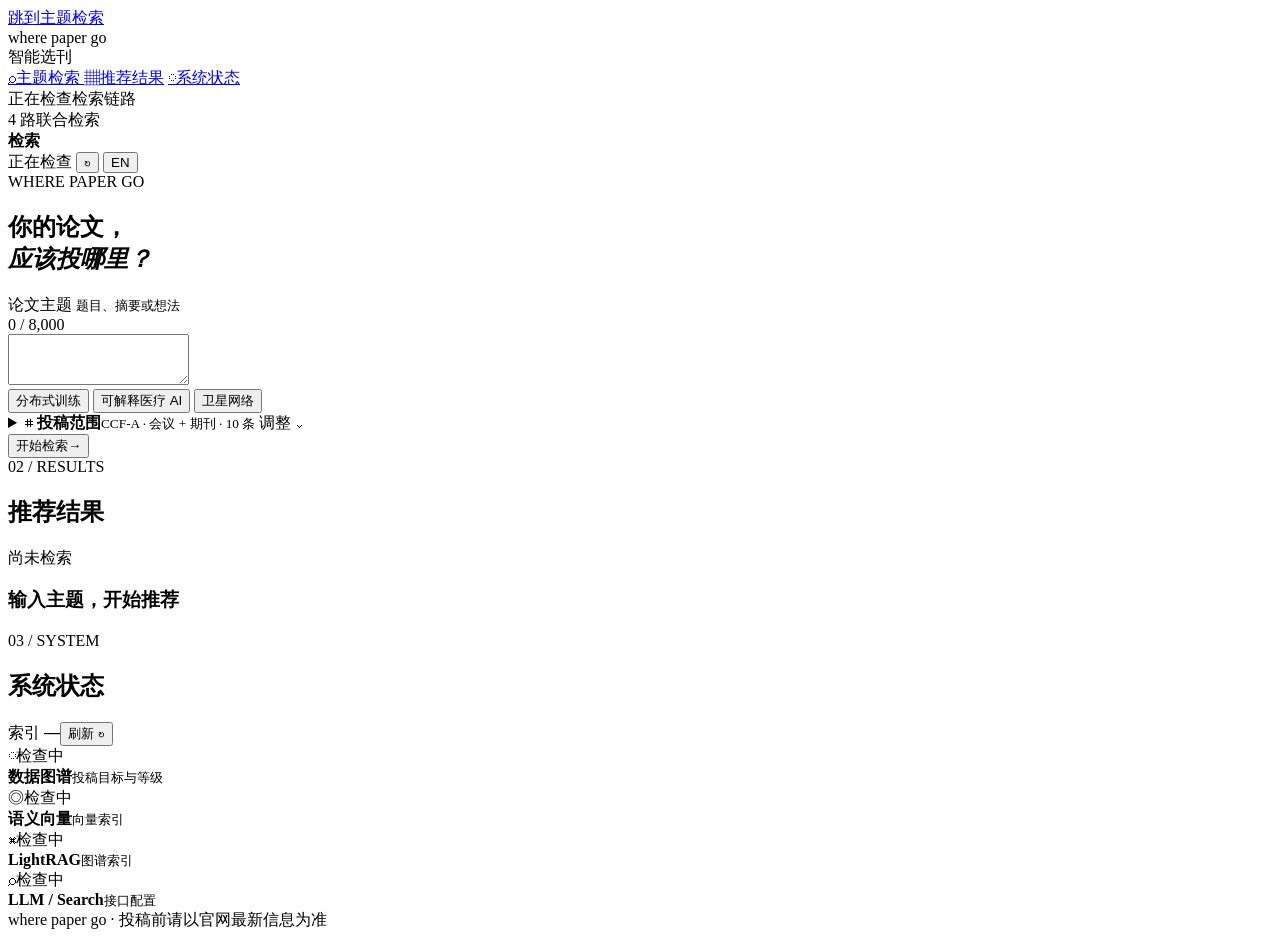
==== where_paper_go/static/index.html @ 024ef4a7 "Initial release" ====
<!doctype html>
<html lang="zh-CN">
  <head>
    <meta charset="utf-8" />
    <meta name="viewport" content="width=device-width, initial-scale=1" />
    <meta name="theme-color" content="#6750A4" />
    <meta name="color-scheme" content="light" />
    <title>where paper go · 投稿目标推荐</title>
    <link rel="preconnect" href="https://fonts.googleapis.com" />
    <link rel="preconnect" href="https://fonts.gstatic.com" crossorigin />
    <link href="https://fonts.googleapis.com/css2?family=Roboto:wght@400;500;700&amp;display=swap" rel="stylesheet" />
    <link rel="stylesheet" href="/styles.css" />
  </head>
  <body>
    <a class="skip-link" href="#search-workbench" data-i18n="skip_to_search">跳到主题检索</a>
    <div class="ambient-layer" aria-hidden="true">
      <span class="ambient-shape ambient-shape-one"></span>
      <span class="ambient-shape ambient-shape-two"></span>
      <span class="ambient-shape ambient-shape-three"></span>
    </div>
    <div class="app-shell">
      <aside class="sidebar" aria-label="主导航" data-i18n-aria-label="main_navigation">
        <div class="brand">
          <div class="brand-mark" aria-hidden="true"><span></span><span></span><span></span></div>
          <div>
            <div class="brand-name">where paper go</div>
            <div class="brand-caption" data-i18n="brand_caption">智能选刊</div>
          </div>
        </div>

        <nav class="nav-list">
          <a class="nav-item active" href="#search-workbench" aria-label="前往主题检索" data-i18n-aria-label="nav_search_aria" aria-current="location">
            <span class="nav-icon" aria-hidden="true">⌕</span><span data-i18n="nav_search">主题检索</span><span class="nav-dot" aria-hidden="true"></span>
          </a>
          <a class="nav-item" href="#result-area" aria-label="前往推荐结果" data-i18n-aria-label="nav_results_aria"><span class="nav-icon" aria-hidden="true">▦</span><span data-i18n="nav_results">推荐结果</span></a>
          <a class="nav-item" href="#system-status" aria-label="前往系统状态" data-i18n-aria-label="nav_system_aria"><span class="nav-icon" aria-hidden="true">◌</span><span data-i18n="nav_system">系统状态</span></a>
        </nav>

        <div class="sidebar-bottom">
          <div class="sidebar-rule"></div>
          <div class="mini-status"><span class="status-pulse loading"></span><span data-i18n="checking_pipeline">正在检查检索链路</span></div>
          <div class="sidebar-note" data-i18n="four_way_retrieval">4 路联合检索</div>
        </div>
      </aside>

      <main class="main-content">
        <header class="topbar">
          <div class="breadcrumb"><strong data-i18n="search">检索</strong></div>
          <div class="topbar-actions">
            <span class="live-badge loading" id="live-badge" aria-label="系统状态：正在检查">
              <span class="status-pulse loading"></span>
              <span id="live-badge-label">正在检查</span>
              <span class="live-progress" aria-hidden="true">
                <i data-live-step="llm"></i><i data-live-step="vector"></i><i data-live-step="graph"></i><i data-live-step="search"></i>
              </span>
            </span>
            <button class="icon-button" id="refresh-health" type="button" title="刷新系统状态" aria-label="刷新系统状态" data-i18n-title="refresh_status" data-i18n-aria-label="refresh_status">↻</button>
            <button class="language-button" id="language-toggle" type="button" title="Switch to English" aria-label="Switch to English"><span id="language-toggle-label" aria-hidden="true">EN</span></button>
          </div>
        </header>

        <section class="hero" id="search-workbench" aria-labelledby="hero-title">
          <div class="eyebrow"><span class="eyebrow-line"></span>WHERE PAPER GO</div>
          <h1 id="hero-title" data-i18n-html="hero_title">你的论文，<br /><em>应该投哪里？</em></h1>

          <form class="search-card" id="search-form">
            <div class="query-field">
              <div class="query-field-head">
                <label for="query-input"><span data-i18n="query_label">论文主题</span> <small data-i18n="query_label_hint">题目、摘要或想法</small></label>
                <div class="char-count" id="query-count"><span id="char-count">0</span> / 8,000</div>
              </div>
              <textarea id="query-input" name="query" rows="3" maxlength="8000" aria-describedby="query-count" required></textarea>
            </div>
            <div class="suggestion-row" aria-label="示例主题" data-i18n-aria-label="example_topics">
              <button type="button" class="suggestion" data-query="面向大模型训练的分布式 GPU 通信与资源调度" data-query-zh="面向大模型训练的分布式 GPU 通信与资源调度" data-query-en="Distributed GPU communication and resource scheduling for large language model training" data-i18n="suggestion_distributed">分布式训练</button>
              <button type="button" class="suggestion" data-query="让机器根据病历、影像和化验共同判断患者未来风险，并解释为什么" data-query-zh="让机器根据病历、影像和化验共同判断患者未来风险，并解释为什么" data-query-en="Explainable medical AI that predicts patient risk from records, images, and lab results" data-i18n="suggestion_medical">可解释医疗 AI</button>
              <button type="button" class="suggestion" data-query="面向低轨卫星网络的动态路由和拥塞控制" data-query-zh="面向低轨卫星网络的动态路由和拥塞控制" data-query-en="Dynamic routing and congestion control for low-Earth-orbit satellite networks" data-i18n="suggestion_satellite">卫星网络</button>
            </div>
            <details class="scope-panel" id="scope-panel">
              <summary>
                <span class="scope-summary-icon" aria-hidden="true">⌗</span>
                <span class="scope-summary-copy"><strong data-i18n="scope_compact_label">投稿范围</strong><small id="scope-summary">CCF-A · 会议 + 期刊 · 10 条</small></span>
                <span class="scope-edit" data-i18n="scope_edit">调整</span>
                <span class="scope-chevron" aria-hidden="true">⌄</span>
              </summary>
              <div class="scope-panel-body" aria-label="筛选条件" data-i18n-aria-label="filters_aria">
                <div class="scope-panel-head"><strong data-i18n="scope_heading">限定投稿范围</strong><button class="text-button" type="button" id="reset-filters"><span data-i18n="reset_filters">重置筛选</span> <span aria-hidden="true">↺</span></button></div>
                <div class="filter-grid">
                  <div class="filter-block filter-targets">
                    <div class="filter-label"><span data-i18n="target_rank">目标等级</span><small data-i18n="multi_select">可多选</small></div>
                    <div class="target-list" id="target-list"><div class="skeleton target-skeleton"></div><div class="skeleton target-skeleton"></div><div class="skeleton target-skeleton"></div></div>
                  </div>
                  <div class="filter-block">
                    <label class="filter-label" for="record-type" data-i18n="record_type">投稿类型</label>
                    <div class="select-wrap"><select id="record-type"><option value="all" data-i18n="all_types">会议 + 期刊</option><option value="conference" data-i18n="conference">会议</option><option value="journal" data-i18n="journal">期刊</option></select><span aria-hidden="true">⌄</span></div>
                  </div>
                  <div class="filter-block">
                    <label class="filter-label" for="area-select"><span data-i18n="research_area">研究分类</span> <small data-i18n="optional">可选</small></label>
                    <div class="select-wrap"><select id="area-select"><option value="" data-i18n="all_areas">全部分类</option></select><span aria-hidden="true">⌄</span></div>
                  </div>
                  <div class="filter-block">
                    <label class="filter-label" for="limit-input" data-i18n="result_limit">返回数量</label>
                    <div class="number-wrap"><input id="limit-input" type="number" min="1" max="50" value="10" /><span data-i18n="items">条</span></div>
                  </div>
                </div>
                <div class="advanced-row">
                  <label class="check-control"><input id="reviewed-only" type="checkbox" /><span class="fake-check"></span><span data-i18n="reviewed_only">仅已审核范围</span></label>
                  <label class="check-control"><input id="official-scope" type="checkbox" checked /><span class="fake-check"></span><span data-i18n="official_scope">补充官网范围</span></label>
                  <div class="scope-input-wrap"><span class="scope-symbol" aria-hidden="true">⌗</span><label class="sr-only" for="scope-input" data-i18n="scope_input_aria">添加研究方向约束</label><input id="scope-input" type="text" placeholder="方向约束，如：无线网络" data-i18n-placeholder="scope_placeholder" /></div>
                </div>
              </div>
            </details>
            <div class="form-bottom">
              <button class="primary-button" type="submit" id="search-button" aria-disabled="false"><span class="button-label" data-i18n="start_search">开始检索</span><span class="button-arrow" aria-hidden="true">→</span></button>
            </div>
          </form>
        </section>

        <section class="signal-section" id="signal-section" role="status" aria-live="polite" aria-atomic="false" aria-busy="false" hidden>
          <div class="pipeline-dock-meta">
            <span class="pipeline-dock-title" data-i18n="pipeline_heading">检索进度</span>
            <span class="elapsed-label" id="elapsed-label" data-i18n="preparing">准备中</span>
          </div>
          <div class="pipeline" id="pipeline">
            <div class="pipeline-step" data-step="llm"><span class="pipeline-icon" aria-hidden="true">✦</span><div><b data-i18n="pipeline_llm_title">LLM 意图理解</b><small data-i18n="step_llm_short">理解主题</small></div><span class="step-state" data-i18n="waiting">等待</span></div>
            <div class="pipeline-line"></div>
            <div class="pipeline-step" data-step="vector"><span class="pipeline-icon" aria-hidden="true">◎</span><div><b data-i18n="pipeline_vector_title">向量语义召回</b><small data-i18n="step_vector_short">语义召回</small></div><span class="step-state" data-i18n="waiting">等待</span></div>
            <div class="pipeline-line"></div>
            <div class="pipeline-step" data-step="graph"><span class="pipeline-icon" aria-hidden="true">⌘</span><div><b>LightRAG · mix</b><small data-i18n="step_graph_short">图谱关联</small></div><span class="step-state" data-i18n="waiting">等待</span></div>
            <div class="pipeline-line"></div>
            <div class="pipeline-step" data-step="search"><span class="pipeline-icon" aria-hidden="true">⌕</span><div><b data-i18n="pipeline_search_title">Search API + 重排</b><small data-i18n="step_search_short">证据重排</small></div><span class="step-state" data-i18n="waiting">等待</span></div>
          </div>
        </section>

        <section class="results-section" id="result-area">
          <div class="section-heading">
            <div><span class="section-kicker">02 / RESULTS</span><h2 data-i18n="results_heading">推荐结果</h2></div>
            <div class="result-actions"><span class="result-count" id="result-count" data-i18n="not_searched">尚未检索</span><button class="ghost-button" id="copy-summary" type="button" data-i18n="copy_summary" hidden>复制摘要</button></div>
          </div>
          <div class="result-summary" id="result-summary" hidden></div>
          <div class="sr-only" id="result-announcement" role="status" aria-live="polite"></div>
          <div class="results-layout">
            <div class="result-list" id="result-list" aria-busy="false">
              <div class="empty-state" id="empty-state"><div class="empty-orbit"><span></span><span></span><span></span></div><h3 data-i18n="empty_title">输入主题，开始推荐</h3></div>
            </div>
          </div>
        </section>

        <section class="system-section" id="system-status">
          <div class="section-heading compact-heading"><div><span class="section-kicker">03 / SYSTEM</span><h2 data-i18n="system_heading">系统状态</h2></div><div class="system-actions"><span class="index-count"><span data-i18n="index_label">索引</span> <b id="venue-count">—</b></span><button class="text-button" id="refresh-health-bottom" type="button"><span data-i18n="refresh">刷新</span> <span aria-hidden="true">↻</span></button></div></div>
          <div class="status-grid" id="status-grid" aria-live="polite" aria-busy="true">
            <div class="status-card loading"><div class="status-card-top"><span class="status-symbol" aria-hidden="true">◌</span><span class="status-card-state" data-i18n="checking">检查中</span></div><b data-i18n="health_graph_title">数据图谱</b><small data-i18n="health_graph_initial">投稿目标与等级</small></div>
            <div class="status-card loading"><div class="status-card-top"><span class="status-symbol" aria-hidden="true">◎</span><span class="status-card-state" data-i18n="checking">检查中</span></div><b data-i18n="health_vector_title">语义向量</b><small data-i18n="health_vector_initial">向量索引</small></div>
            <div class="status-card loading"><div class="status-card-top"><span class="status-symbol" aria-hidden="true">⌘</span><span class="status-card-state" data-i18n="checking">检查中</span></div><b>LightRAG</b><small data-i18n="health_graph_index">图谱索引</small></div>
            <div class="status-card loading"><div class="status-card-top"><span class="status-symbol" aria-hidden="true">⌕</span><span class="status-card-state" data-i18n="checking">检查中</span></div><b>LLM / Search</b><small data-i18n="health_api_config">接口配置</small></div>
          </div>
        </section>

        <footer class="footer"><span data-i18n="footer">where paper go · 投稿前请以官网最新信息为准</span></footer>
      </main>
    </div>

    <div class="toast" id="toast" role="status" aria-live="polite"></div>
    <div class="drawer-backdrop" id="drawer-backdrop" aria-hidden="true" hidden></div>
    <aside class="detail-drawer" id="detail-drawer" role="dialog" aria-modal="true" aria-labelledby="drawer-title" aria-hidden="true" tabindex="-1" inert hidden>
      <div class="drawer-head"><span class="section-kicker">VENUE</span><button class="icon-button" id="close-drawer" type="button" aria-label="关闭详情" data-i18n-aria-label="close_details">×</button></div>
      <div id="drawer-content"></div>
    </aside>
    <script src="/app.js" defer></script>
  </body>
</html>
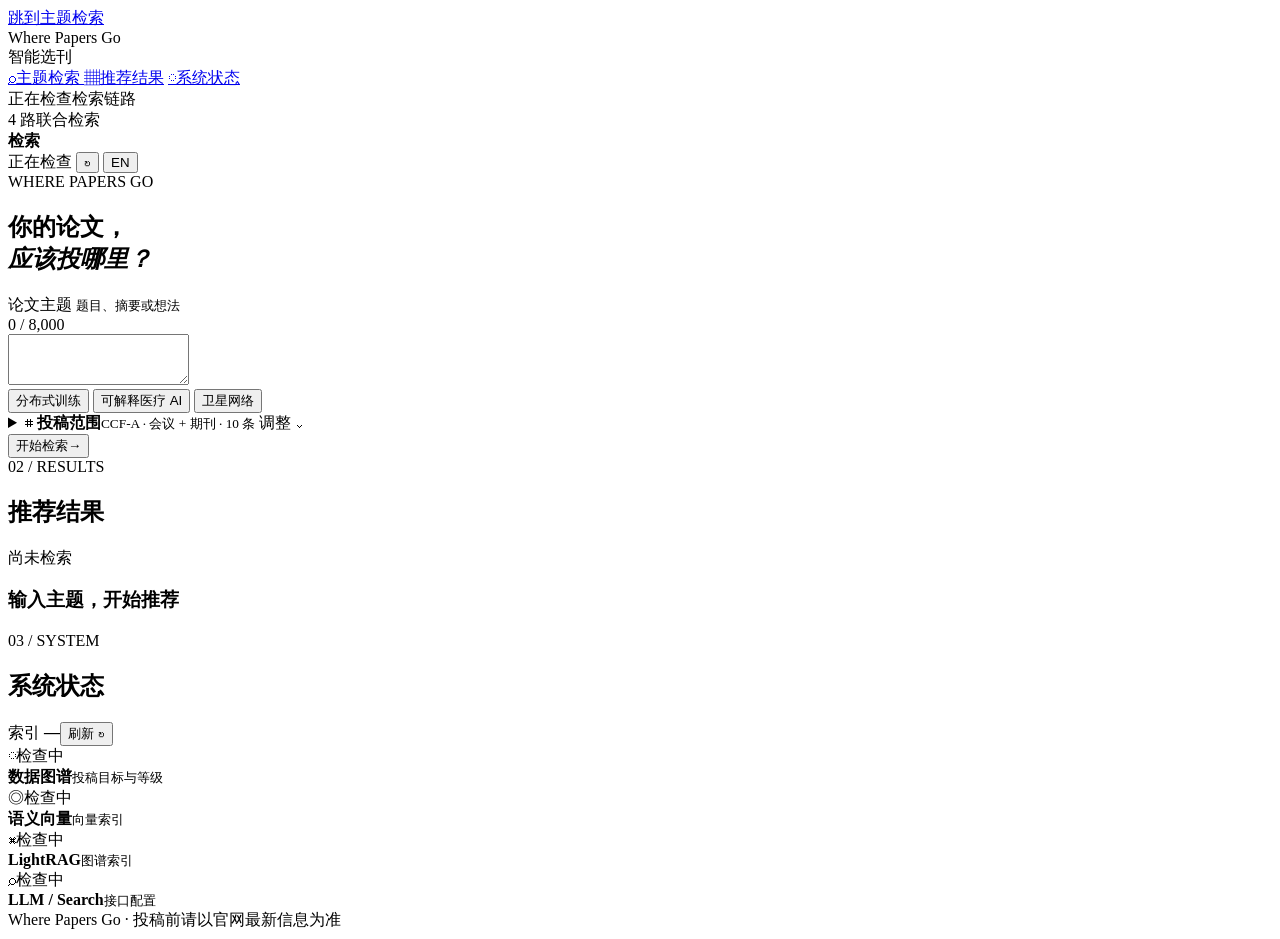
==== commit 13bbe55a: "Rename product to Where Papers Go" ====
--- a/where_paper_go/static/index.html
+++ b/where_paper_go/static/index.html
@@ -5,7 +5,7 @@
     <meta name="viewport" content="width=device-width, initial-scale=1" />
     <meta name="theme-color" content="#6750A4" />
     <meta name="color-scheme" content="light" />
-    <title>where paper go · 投稿目标推荐</title>
+    <title>Where Papers Go · 投稿目标推荐</title>
     <link rel="preconnect" href="https://fonts.googleapis.com" />
     <link rel="preconnect" href="https://fonts.gstatic.com" crossorigin />
     <link href="https://fonts.googleapis.com/css2?family=Roboto:wght@400;500;700&amp;display=swap" rel="stylesheet" />
@@ -23,7 +23,7 @@
         <div class="brand">
           <div class="brand-mark" aria-hidden="true"><span></span><span></span><span></span></div>
           <div>
-            <div class="brand-name">where paper go</div>
+            <div class="brand-name">Where Papers Go</div>
             <div class="brand-caption" data-i18n="brand_caption">智能选刊</div>
           </div>
         </div>
@@ -60,7 +60,7 @@
         </header>
 
         <section class="hero" id="search-workbench" aria-labelledby="hero-title">
-          <div class="eyebrow"><span class="eyebrow-line"></span>WHERE PAPER GO</div>
+          <div class="eyebrow"><span class="eyebrow-line"></span>WHERE PAPERS GO</div>
           <h1 id="hero-title" data-i18n-html="hero_title">你的论文，<br /><em>应该投哪里？</em></h1>
 
           <form class="search-card" id="search-form">
@@ -156,7 +156,7 @@
           </div>
         </section>
 
-        <footer class="footer"><span data-i18n="footer">where paper go · 投稿前请以官网最新信息为准</span></footer>
+        <footer class="footer"><span data-i18n="footer">Where Papers Go · 投稿前请以官网最新信息为准</span></footer>
       </main>
     </div>
 
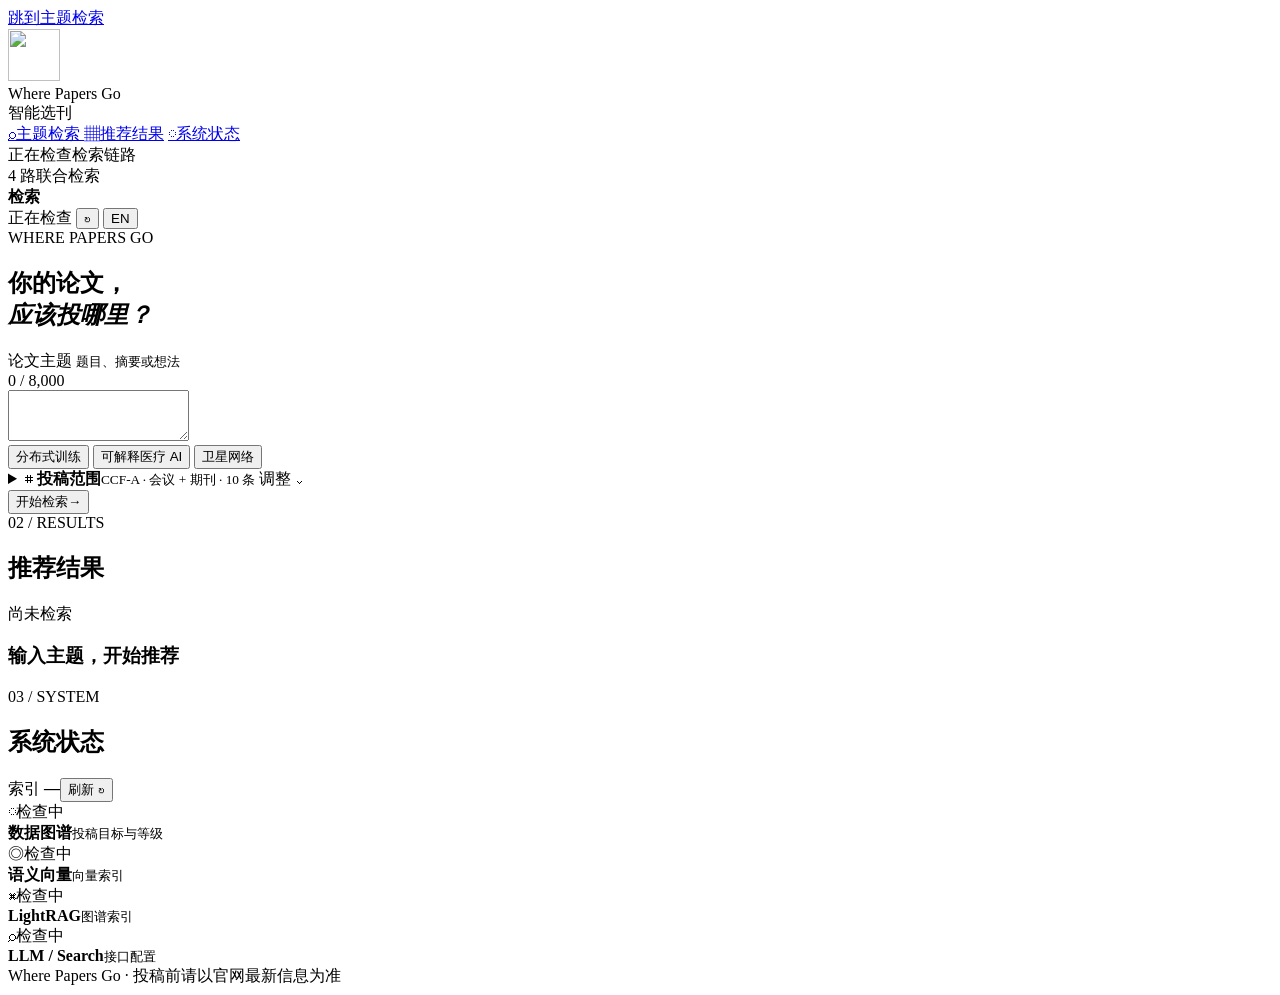
==== commit 6b4551b1: "Add Where Papers Go project mark" ====
--- a/where_paper_go/static/index.html
+++ b/where_paper_go/static/index.html
@@ -3,9 +3,10 @@
   <head>
     <meta charset="utf-8" />
     <meta name="viewport" content="width=device-width, initial-scale=1" />
-    <meta name="theme-color" content="#6750A4" />
+    <meta name="theme-color" content="#4C4E8A" />
     <meta name="color-scheme" content="light" />
     <title>Where Papers Go · 投稿目标推荐</title>
+    <link rel="icon" href="/favicon.png" type="image/png" sizes="256x256" />
     <link rel="preconnect" href="https://fonts.googleapis.com" />
     <link rel="preconnect" href="https://fonts.gstatic.com" crossorigin />
     <link href="https://fonts.googleapis.com/css2?family=Roboto:wght@400;500;700&amp;display=swap" rel="stylesheet" />
@@ -21,7 +22,7 @@
     <div class="app-shell">
       <aside class="sidebar" aria-label="主导航" data-i18n-aria-label="main_navigation">
         <div class="brand">
-          <div class="brand-mark" aria-hidden="true"><span></span><span></span><span></span></div>
+          <img class="brand-mark" src="/favicon.png" width="52" height="52" alt="" aria-hidden="true" />
           <div>
             <div class="brand-name">Where Papers Go</div>
             <div class="brand-caption" data-i18n="brand_caption">智能选刊</div>
